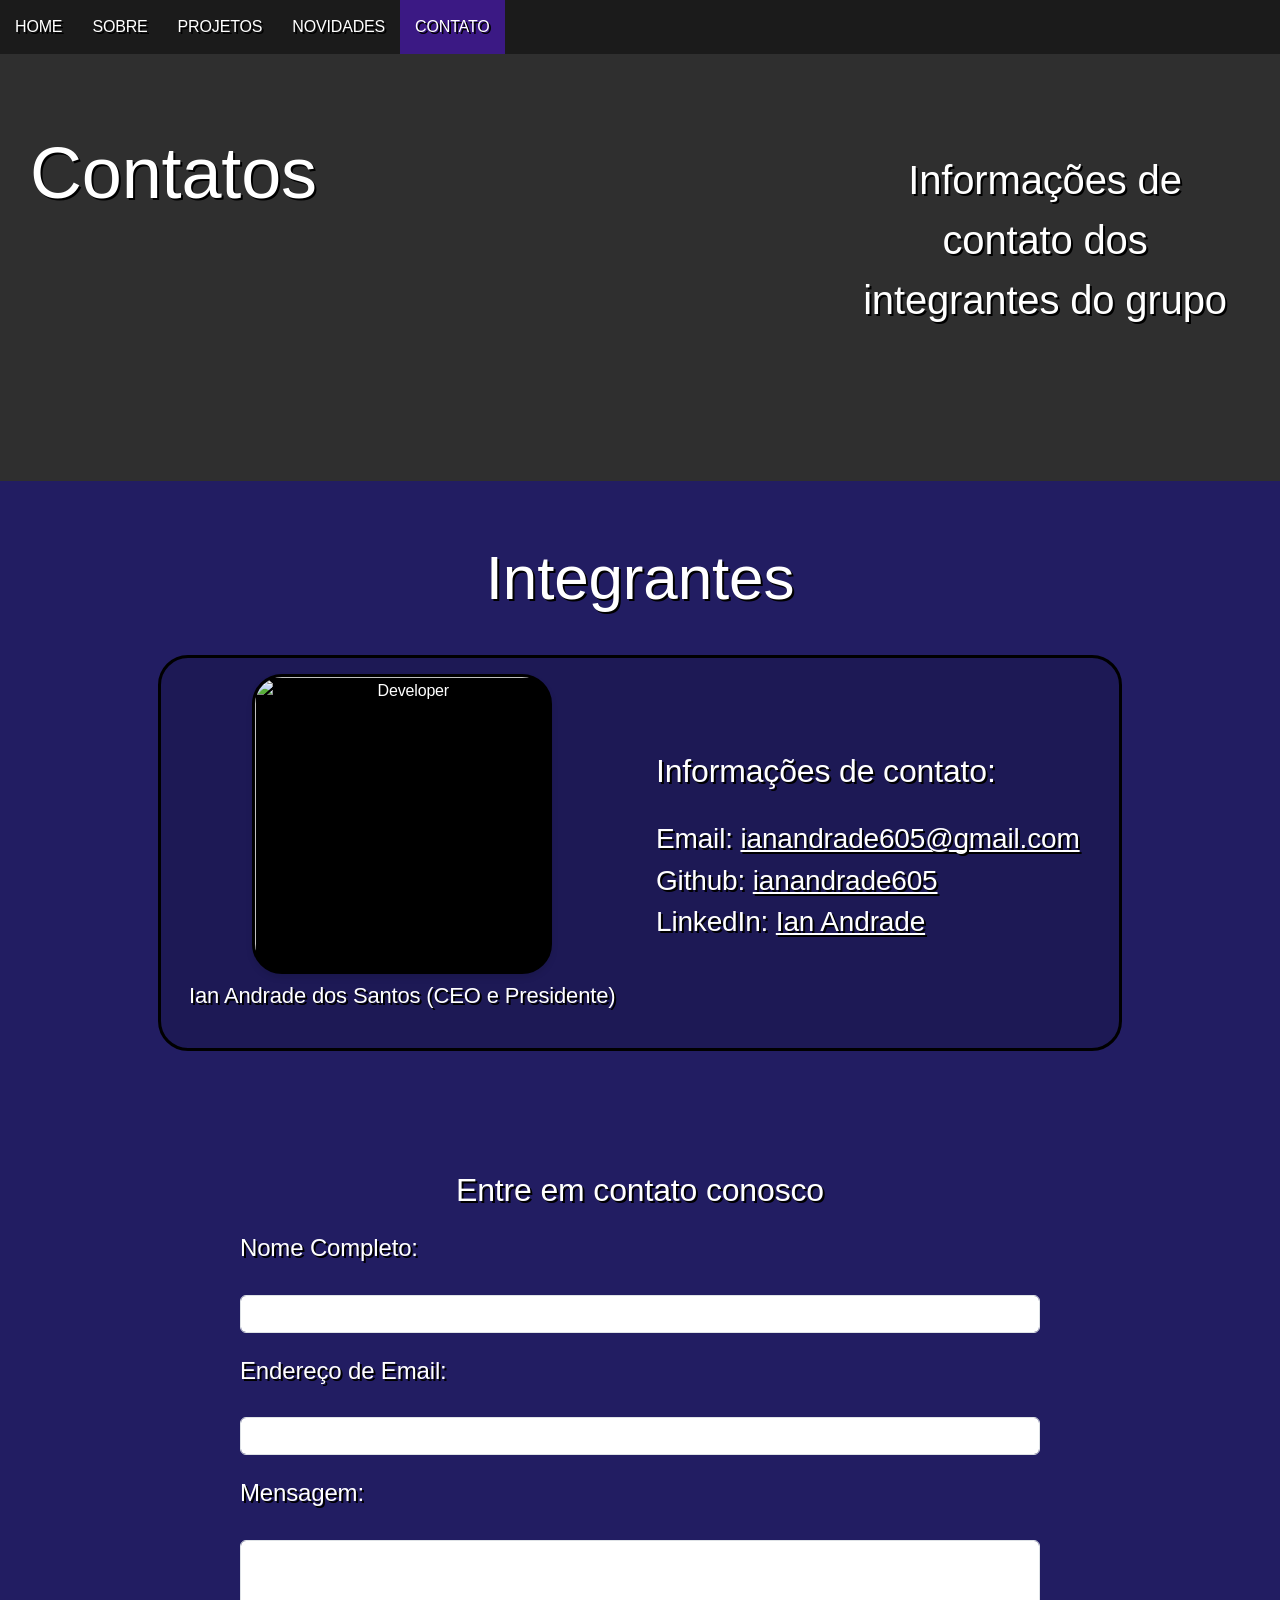
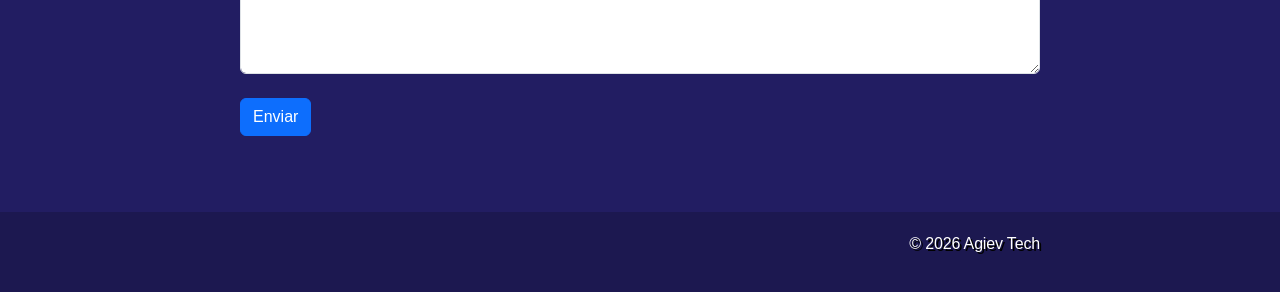
==== contato.html @ 8417f0e1 "Add files via upload" ====
<!DOCTYPE CTYPE html>
<html lang="pt-br">
  <head>
    <meta charset="utf-8">
    <meta name="viewport" content="width=device-width, initial-scale=1.0">
    <link href="styles.css" rel="stylesheet">
    <link rel="stylesheet" href="https://cdn.jsdelivr.net/npm/bootstrap@5.3.3/dist/css/bootstrap.min.css"
      integrity="sha384-QWTKZyjpPEjISv5WaRU9OFeRpok6YctnYmDr5pNlyT2bRjXh0JMhjY6hW+ALEwIH" crossorigin="anonymous">
    <title>CONTATOS</title>
  </head>
  <body id="contact" class="preto">
    <header class="site_header">
      <div>
        <nav class="site_header_nav sidebar">
          <ul role="list">
            <li><a href="index.html">HOME</a></li>
            <li><a href="sobre.html">SOBRE</a></li>
            <li><a href="projetos.html">PROJETOS</a></li>
            <li><a href="novidades.html">NOVIDADES</a></li>
            <li><a class="active" href="contato.html">CONTATO</a></li>
          </ul>
        </nav>
      </div>
    </header>
    <div class="content">
      <section id="header" class="header">
        <div class="wrapper">
          <div class="">
            <h2 class="left_text" style="float: left;">Contatos</h2>
          </div>
          <div class="right_text">
            <p style="float: right;">Informações de contato dos integrantes do grupo</p>
          </div>
        </div>
      </section>
      <section id="sobre" class="preto">
        <div class="text_center white">
          <h1 class="big">Integrantes</h1>
        </div>
        <div class="bloco">
          <div class="cartao flex">
            <figure class=" text_center">
              <img class="foto" width="200px" height="200px"
                src="assets/Ian Andrade.jpeg"
                alt="Developer" class="about_img" />
              <figcaption class="about_caption " style="font-size: 22px;">Ian Andrade dos Santos (CEO e Presidente)</figcaption>
            </figure>
            <div class="text_center testo">
              <ul role="list" class="con_list">
                <li><p class="h2">Informações de contato:</p></li><br>
                <li><p class="h3">Email: <a target="_blank" href="mailto:ianandrade605@gmail.com">ianandrade605@gmail.com</a></p></li>
                <li><p class="h3">Github: <a target="_blank" href="https://github.com/ianandrade605">ianandrade605</a></p></li>
                <li><p class="h3">LinkedIn: <a target="_blank" href="https://www.linkedin.com/in/ian-andrade-1b4456400/">Ian Andrade</a></p></li>
              </ul>
            </div>
          </div>
        </div>
        <!-- <div class="bloco">
          <div class="cartao flex">
            <figure class=" text_center">
              <img class="foto" width="200px" height="200px" src="assets/pedro azevedo.jpeg"
                alt="Developer" class="about_img" />
              <figcaption class="about_caption" style="font-size: 22px;">Pedro Azevedo Melo Gonçalves(CFO)</figcaption>
            </figure>
            <div class="text_center testo">
              <ul role="list" class="con_list">
                <li><p class="h2">Informações de contato:</p></li><br>
                <li><p class="h3">Email: <a target="_blank" href="mailto:p.azemelgon@gmail.com">p.azemelgon@gmail.com</a></p></li>
                <li><p class="h3">GitHub: <a target="_blank" href="https://github.com/pazeevedo">pazeevedo</a></p></li>
                <li><p class="h3">LinkedIn: <a target="_blank" href="https://www.linkedin.com/in/pedro-a-549579320/">Pedro Azevedo</a></p></li>
              </ul>
            </div>
          </div>
        </div> -->
        <!-- <div class="bloco">
          <div class="cartao flex">
            <figure class="text_center">
              <img class="foto" width="200px" height="200px"
                src="assets/ian calassara.jpeg" alt="Developer"
                class="about_img" />
              <figcaption class="about_caption" style="font-size: 22px;">Ian Machado Rangel Calassara Pereira (CIO)</figcaption>
            </figure>
            <div class="text_center testo">
              <ul role="list" class="con_list">
                <li><p class="h2">Informações de contato:</p></li><br>
                <li><p class="h3">Email: <a target="_blank" href="mailto:iancalassara2@gmail.com">iancalassara2@gmail.com</a></p></li>
                <li><p class="h3">GitHub: <a target="_blank" href="https://github.com/CalassaraIP">CalassaraIP</a></p></li>
                <li><p class="h3">LinkedIn: <a target="_blank" href="https://www.linkedin.com/in/ian-calassara-732875305/">Ian Calassara</a></p></li>
              </ul>
            </div>
          </div>
        </div> -->
        <!-- <div class="bloco">
          <div class="cartao flex">
            <figure class=" text_center">
              <img class="foto" width="200px" height="200px"
                src="assets/arthur sato.jpeg"
                alt="Developer" class="about_img" />
              <figcaption class="about_caption " style="font-size: 22px;">Arthur Sato Pereira (CMO)</figcaption>
            </figure>
            <div class="text_center testo">
              <ul role="list" class="con_list">
                <li><p class="h2">Informações de contato:</p></li><br>
                <li><p class="h3">Email: <a target="_blank" href="mailto:arthur.sato21@gmail.com">arthur.sato21@gmail.com</a></p></li>
                <li><p class="h3">GitHub: <a target="_blank" href="https://github.com/arthursatop">arthursatop</a></p></li>
                <li><p class="h3">LinkedIn: <a target="_blank" href="https://www.linkedin.com/in/arthur-sato-a51432333/">Arthur Sato</a></p></li>
              </ul>
            </div>
          </div>
        </div> -->
        <!-- <div class="bloco preto">
          <div class="cartao flex">
            <figure class=" text_center">
              <img class="foto" width="200px" height="200px"
                src="assets/Samuel augusto.jpeg"
                alt="Developer" class="about_img" />
              <figcaption class="about_caption " style="font-size: 22px;">Samuel Augusto de Melo (CTO)</figcaption>
            </figure> -->
            <!-- <div class="text_center testo preto">
              <ul role="list" class="con_list">
                <li><p class="h2">Informações de contato:</p></li><br>
                <li><p class="h3">Email: <a target="_blank" href="mailto:samuelaugustodemello@gmail.com">samuelaugustodemello@gmail.com</a></p></li>
                <li><p class="h3">GitHub: <a target="_blank" href="https://github.com/Sam-dev-source">Sam-dev-source</a></p></li>
                <li><p class="h3">LinkedIn: <a target="_blank" href="https://www.linkedin.com/in/samuel-augusto-de-melo-037298401/">Samuel Augusto de Melo</a></p></li>
              </ul>
            </div>
          </div> -->
        </div>
      </section>
      <section>
        <div class="wrapper_inner white">
          <h1 class="h2 text_center big">Entre em contato conosco</h1>
          <form class="mt-4" action="" >
            <div class="form-group">
              <label for="name"><p class="h4">Nome Completo:</p></label>
              <input class="form-control mt-4" type="text" name="name" id="name" required>
            </div> <br>
            <div class="form-group">
              <label for="email"><p class="h4">Endereço de Email:</p></label>
              <input class="form-control mt-4" type="email" name="email" id="email" required>
            </div><br>
            <div class="form-group">
              <label for="message"><p class="h4">Mensagem:</p></label>
              <textarea class="form-control mt-4" name="message" id="message" rows="5" required></textarea>
            </div>
            <!-- <input class="btn btn-primary btn-block mt-4" type="submit" name="submit" value="Enviar"> -->
            <input onclick="enviarForm()"  class="btn btn-primary btn-block mt-4" type="submit" value="Enviar">
          </form>
      </section>    
      <footer>
        <section id="footer">
            <div class="wrapper_inner">
            <div class="text_right white">
              <p>&copy; 2026 Agiev Tech</p>
            </div>
          </div>
        </section>
      </footer>
    </div>
     <script src="index.js">
      function mudarTexto() {
        document.getElementById("texto").innerText = "Você clicou no botão! 🎉";
      }
  </script>  
  </body>
</html>
---- styles.css ----
/* Box sizing rules */
*,
*::before,
*::after {
  box-sizing: border-box;
  font-family: sans-serif;
}

/* Remove default margin */
body,
h1,
h2,
h3,
h4,
p,
figure,
blockquote,
dl,
dd {
  margin: 0;
}

/* Remove list styles on ul, ol elements with a list role, which suggests default styling will be removed */
ul[role="list"],
ol[role="list"] {
  list-style: none;
  padding: 0;
}

/* Set core root defaults */
html:focus-within {
  scroll-behavior: smooth;
}

/* Set core body defaults */
body {
  min-height: 100vh;
  text-rendering: optimizeSpeed;
  letter-spacing: -0.01em;
}

/* All elements that don't have a class get default styles */
a:not([class]) {
  text-decoration-skip-ink: none;
}

/* Make images easier to work with */
img,
picture {
  max-width: 100%;
  display: block;
}

/* Inherit fonts for inputs and buttons */
input,
button,
textarea,
select {
  font: inherit;
}

@media (prefers-reduced-motion: reduce) {
  html:focus-within {
    scroll-behavior: auto;
  }
}

main:focus {
  outline: none;
}

/* @link https://utopia.fyi/type/calculator?c=320,18,1.2,1240,20,1.25,5,2,&s=0.75|0.5|0.25,1.5|2|3|4|6,s-l&g=s,l,xl,12 */

:root {
    --step--2: clamp(0.7813rem, 0.7747rem + 0.0326vw, 0.8rem);
    --step--1: clamp(0.9375rem, 0.9158rem + 0.1087vw, 1rem);
    --step-0: clamp(1.125rem, 1.0815rem + 0.2174vw, 1.25rem);
    --step-1: clamp(1.35rem, 1.2761rem + 0.3696vw, 1.5625rem);
    --step-2: clamp(1.62rem, 1.5041rem + 0.5793vw, 1.9531rem);
    --step-3: clamp(1.944rem, 1.771rem + 0.8651vw, 2.4414rem);
    --step-4: clamp(2.3328rem, 2.0827rem + 1.2504vw, 3.0518rem);
    --step-5: clamp(2.7994rem, 2.4462rem + 1.7658vw, 3.8147rem);
  }
  
  /* @link https://utopia.fyi/space/calculator?c=320,18,1.2,1240,20,1.25,5,2,&s=0.75|0.5|0.25,1.5|2|3|4|6,s-l&g=s,l,xl,12 */
  
  :root {
    --space-3xs: clamp(0.3125rem, 0.3125rem + 0vw, 0.3125rem);
    --space-2xs: clamp(0.5625rem, 0.5408rem + 0.1087vw, 0.625rem);
    --space-xs: clamp(0.875rem, 0.8533rem + 0.1087vw, 0.9375rem);
    --space-s: clamp(1.125rem, 1.0815rem + 0.2174vw, 1.25rem);
    --space-m: clamp(1.6875rem, 1.6223rem + 0.3261vw, 1.875rem);
    --space-l: clamp(2.25rem, 2.163rem + 0.4348vw, 2.5rem);
    --space-xl: clamp(3.375rem, 3.2446rem + 0.6522vw, 3.75rem);
    --space-2xl: clamp(4.5rem, 4.3261rem + 0.8696vw, 5rem);
    --space-3xl: clamp(6.75rem, 6.4891rem + 1.3043vw, 7.5rem);
  }

  h1,
.h1 {
  font-size: var(--step-5);
}

h2,
.h2 {
  font-size: var(--step-4);
}

h3,
.h3 {
  font-size: var(--step-3);
}

h4,
.h4 {
  font-size: var(--step-2);
}

h5,
.h5 {
  font-size: var(--step-1);
}

/* define some constants */
.flex {
    display: flex;
    align-items: center;
    gap: var(--space-s);
    /* border: #00ff19 2px solid; */
    flex-direction: row;
    flex-wrap: wrap;
  }
  @media (max-width: 468px) {
    .flex {
      flex-wrap: wrap;
    }
  }
  .flex_center {
    justify-content: center;
  }
  .flex_around {
    justify-content: space-around;
  }
  .flex_between {
    justify-content: space-between;
  }
  @media (max-width: 468px) {
    .flex_around {
      justify-content: center;
    }
    .flex_between {
      justify-content: center;
    }
  }
  .text_center {
    text-align: center;
  }
  .text_right {
    text-align: right;
  }
  
  /* define spacing */
  .padding-top-3xs {
    padding: var(--space-3xs);
  }

  /* create the wrappers */
.wrapper {
    width: 100%;
    max-width: 1240px;
    margin: 0 auto;
    order: 2px solid #e70000;
  }
  .wrapper_inner {
    width: 100%;
    max-width: 800px;
    margin: 0 auto;
    /* border: 2px solid #ddd; */
  }

 /* About section */
.about_content {
    padding: var(--space-m) 0;
    /* transform: skewX(-10deg); */
  }
  
  @media (max-width: 468px) {
    .about_content {
      transform: skewX(0deg);
    }
  }
  
  .about_figure {
    padding: var(--space-m) 0;
    box-shadow: 0 4px 6px rgba(0, 0, 0, 0.1);
    border: 5px solid #535390;
    display: inline;
    /* padding: 2px; */
    background-color: #313154;
    margin-left: 8%;
    margin-right: 5%;
    color: #fff;
    border-radius: 10px;
  }
  
  .about_img {
    width: 300px;
    height: 200px;
    object-fit: cover;
    border-radius: 20px;
  }
  
  .about_caption {
    padding: var(--space-3xs) 0;
  }
  
  section#about {
    background-color: #ffffff;
    color: #333;
    --color-accent: #ffd700;
  } 

  /* Style the header */
.site_header { 
    overflow: hidden;
    margin: 0px;
    background-color: #1b1b1b;
    padding: 0px 0px;
    position: fixed;
    top: 0;
    width: 100%;
  }

  .site_header_nav ul li a {
    text-decoration: none;
  }

  /* Hero section styling */
.hero_content {
    padding: var(--space-3xl) 0;
  }
  
  .hero_content h1 {
    margin-bottom: var(--space-s);
  }
  
  .hero_social {
    padding-top: var(--space-3xl);
  }
  
  /* General styling for the hero section */
  section {
    padding: var(--space-xl) var(--space-l);
  }
  
  section#hero {
    /* ackground: linear-gradient(rgba(26, 26, 64, 0.9), rgba(26, 26, 64, 0.9)), */
      /* url("assets/images/background.jpg") no-repeat; */
    padding-bottom: 10px;
    background-size: cover;
    background-position: center;
    background-attachment: scroll;
    color: #fafafa;
    --color-accent: #8a2be2;
    /* ackground-color: #0000001f; */
  }

  /* Change the link color on hover */

.site_header_nav li {
    float:  left;
    transition: all 0.3s;
  }



  @media screen and (max-width: 600px) {
    .site_header_nav li {
      float: none;
    }
    .site_header { 
  
      position: relative;

    }
  }

  .site_header_nav ul {
    padding: 0px;
    margin: 0px;
    overflow: hidden;
  }

  .site_header_nav a {
    display: block;
    text-align: center;
    padding: 15px;
    text-decoration: none;
    /* order-right: 0.5px solid #fff; */
    color: white;
  }

  .site_header_nav li a:hover:not(.active) {
    background-color: #282727;
  }
  
  .active {
    background-color: #3b1984;
  }

  .blue {
    border: 2px solid #ffffff;
    border-radius: 60px;
    margin-bottom: 20px;
    margin-top: 20px;
    background-size: cover;
    background: rgba(0, 0, 0, 0.269)
  }

  .white {
    color: #fff;
  }

  .center {
    margin-bottom: 12%;
  }

  section#work {
    background:#070336e7;
    color: #ffffff;
    --color-accent: #1d3a89;
  }

  .work_images {
    border: #2c2ea080 3px solid;
    border-radius: 10px;
    background: linear-gradient(rgba(26, 26, 64, 0.9), rgba(26, 26, 64, 0.9)),
    url("assets/images/background.jpg") no-repeat;
    background-size: cover;
    margin: 0px;
  } 
  .work_images im {
    height: 350px;
    width: 100%;
    object-fit: cover;
    border-radius: 10px;
    box-shadow: 0 4px 6px rgba(0, 0, 0, 0.1);
    border: #9b0b4c 2px solid;
  }

  section#about {
    background: linear-gradient(rgba(26, 26, 64, 0.9), rgba(26, 26, 64, 0.9)),
    url("assets/images/background.jpg") no-repeat;
    background-size: cover;
  }

  section#footer {
    width: 100%;
    padding: var(--space-s);
    /* position: bottom;
    bottom: 0; */
    background-color: #0000002f;
  }

.li_image {
  width: 48%;
  border-radius: 10px;
  box-shadow: 0 4px 6px rgba(0, 0, 0, 0.1);
  border: #490b9b 2px solid;
}

.home {
  padding: var(--space-3xl) 0;
  background-size: cover;
  height: 100%;
  width: 100%;
}

.home_text {
  padding: var(--space-3xl) 0;
  font-family: sans-serif;
  margin: 5px;
}

html,
body {  
  height:100%; 
  width:100%; 
  margin:0; 
  padding:0;
}

/* #complete {
   height:100%;
   width:100%; 
} */

body#home {
  /* background: radial-gradient( circle 382px at 50% 50.2%,  rgb(41, 42, 117) 0.1%, rgba(3,1,50,1) 100.2% ) fixed;
  text-shadow: 2px 2px #000000; */
  background-color: #0c0652e7;
}

body#about {
  /* ackground: radial-gradient( circle 382px at 50% 50.2%,  rgb(31, 13, 169) 0.1%, rgb(9, 1, 50) 100.2% ) fixed; */
  /* text-shadow: 2px 2px #000000; */
  background-color: #0c0652e7;
}

body#news {
  /* background: radial-gradient( circle 382px at 50% 50.2%,  rgb(63, 22, 97) 0.1%, rgba(3,1,50,1) 100.2% ) fixed; */
  /* text-shadow: 2px 2px #000000; */
  background-color: #0c0652e7;
}

body#contact {
  /* background: radial-gradient( circle 382px at 50% 50.2%,  rgb(201, 201, 201) 0.1%, rgba(3,1,50,1) 100.2% ) fixed; */
  /* text-shadow: 2px 2px #000000; */
  background-color: #0c0652e7;
}

body#portfolio {
  background-color: #0c0652e7;
  font-family: Arial,sans-serif;
}


.margin_bottom {
  margin-bottom: 250px;
}

mansory {
  display: grid;
  column-count: 4;
  gap: 20px;
  grid-auto-rows: masonry;
  column-gap: 1em;
}

item {
  background-color: #fff;
  padding: 20px;
  box-sizing: border-box;
  box-shadow: 0 4px 6px rgba(0, 0, 0, 0.1);
  border-radius: 8px;
  transition: transform 0.3s;
  display: inline-block;
  align-items: center;
  justify-content: center;
  font-size: 1.2em;
  color: #fff;
  width: 100%;
}

.item {
  transition: transform 0.3s;
  /* border: 1px solid black; */
  font-size: large;
}
.item:hover {
  transform: translateY(-10px);
}

.item:hover #text {
  position: relative;
  visibility: visible;
}

.item1 { background-color: #ff6f61;
  background: url(assets/images/Captura\ de\ tela\ 2025-04-20\ 175848.png) no-repeat;
  background-size: cover;

}

.item2 { grid-row: span 15; background-color: #6b5b95;
background: url(assets/images/background.jpg) no-repeat;
background-position: center;
background-size: cover;
}

.item3 { background-color: #88b04b;
  background: url(assets/images/background.jpg) no-repeat;
  background-size: cover;
}

.item4 { grid-row: span 25; background-color: #d65076; }

.item5 { grid-row: span 30; background-color: #ffb347; }

.item6 { grid-row: span 15; background-color: #45b8ac; }

.item7 { grid-row: span 20; background-color: #e94b3c; }

.item8 { grid-row: span 10; background-color: #6c5b7b; }

.item9 { grid-row: span 25; background-color: #00a86b; }

.item10 { grid-row: span 30; background-color: #b565a7;}


/* Grids */
.container {
  display: grid;
  grid-gap: 2rem;
  grid-template-columns: repeat(2, 1fr);
  grid-template-rows: repeat(auto, 150px);
  margin: 0 auto;
  max-width: 90%;
}

@media only screen and (max-width: 820px) {
  .container {
    grid-template-columns: repeat(1, minmax(100px,1fr));
  }
}

/* Grid Images */
.img {
  border-radius: 30px;
  height: 100%;
  width: 100%;
  object-position: center;
  border: 3px solid black;
}

/* Grid Item spannig */
.item-1 {
  grid-row: 1/3;
  grid-column: 1/3;
}

.item-2 {
  grid-row: 1/3;
  grid-column: 3/4;
}

.item-4 {
  grid-row: 2/6;
}

.item-5 {
  grid-row: 2/6;
}

.item-6 {
  grid-row: 6;
}

.item-7 {
  grid-row: 5/6;
}

.item-8 {
  grid-row: 4/6;
}

.item-9 {
  grid-row: 6/11;
}

.item-10 {
  grid-row: 6/7;
}

.item-11 {
  grid-row: 6/9;
}

.item-12 {
  grid-row: 7/12;
}

.item-13 {
  grid-row: 9/13;
}

.item-14 {
  grid-row: 11/13;
}

/* define text style */
#text {
  display: block;
  color: rgb(255, 255, 255);
  text-decoration: none;
  text-align: center;
  text-shadow: 1px solid black;
  visibility: hidden;
}

.con_list a {
  text-decoration: underline;
  color: rgb(255, 255, 255);
}
section#form {
  color: white;
  font-family: sans-serif;
}

.big {
  font-size: 62px;
}

.header {
  display: flex;
  padding: var(--space-3xl) 0;
  /* border: 3px solid goldenrod; */
  background-color: #2F2F2F;
  color: white;
  text-align: center;
}


.left_text {
  font-size: 72px;
  float: left;
  margin: 10px;
  text-wrap: wrap;
}

.right_text {
  font-size: 40px;
  float: right;
  width: 400px;
  margin: 15px;
  margin-top: 30px;
  text-wrap: wrap;
}

section#sobre {
  order: 3px solid rgb(255, 0, 183);
  /* display: grid;
  grid-gap: 1rem;
  grid-template-columns: repeat(2, 1fr);
  grid-template-rows: repeat(1, 150px); */
  margin: 0 auto;
  max-width: 90%;
}

.testo {
  /* border: 3px solid rgb(0, 51, 255); */
  /* display: inline-block; */
  /* background-color: rgb(255, 255, 255); */
  width: 100%;
  color: white;
  float: left;
  text-align: left;
  overflow: auto;
}

.cartao {
  border: 3px solid rgb(0, 0, 0);
  display: grid;
  justify-content: center;
  grid-gap: 2rem;
  grid-template-columns: repeat(2, 1fr);
  grid-template-rows: repeat(1, 230px);
  margin: auto;
  max-width: 90%;
  padding: var(--space-2xl) 20px;
  border-radius: 30px;
  background-color: #00000023;
  margin-top: 40px;
}

@media screen and (max-width: 850px) {
  .cartao {
    grid-template-columns: repeat(1, 1fr);
  }
  .foto {
    margin: auto;
    width: 50%;
    height: 50%;
    max-height: 280px;
  }
  .testo {
    font-size: 20px;
    text-align: center;
    margin-top: 50px;
  }
}

.foto {
  border: 3px solid rgb(0, 0, 0);
  box-shadow: 0 4px 6px rgba(0, 0, 0, 0.1);
  background-color: #000000;
  color: #fff;
  border-radius: 30px;
  width: 300px;
  height: 300px;
  object-fit: cover;
  object-position: center;
  margin: auto;

}

.about_img {
  width: 300px;
  height: 200px;
  object-fit: contain;
}

.about_caption {
  padding: var(--space-3xs) 0;
  color: white;
  font-family: sans-serif;
}

.bloco {
  margin-top: 20px;
}

.header-home{
  background:url(assets/images/Imagem\ de\ fundo\ Home.jpg) no-repeat;
  background-position: center;
  background-size: cover;
  position: top;
  top: 0;
  text-shadow:  2px 4px 2px #000000;
}

.preto {
  text-shadow: 2px 2px black;
}

.h6 {
  font-size: 23px;
}

.sucesso_body{
    background: #171202bf;
    color: white;
}
.sucesso_div{
    justify-self: center;
    display: flex;
    justify-content: center;
    text-align: center;
    align-items: center;
    width: 240px;
    height: 360px;
    background-size: cover;
    background: rgba(255, 255, 255, 0.15);
    backdrop-filter: blur(20px);
    -webkit-backdrop-filter: blur(20px);
    border-radius: 20px;
    border: 1px solid rgba(255, 255, 255, 0.3);
    box-shadow: 
        0 8px 32px rgba(0, 0, 0, 0.1),
        inset 0 1px 0 rgba(255, 255, 255, 0.5),
        inset 0 -1px 0 rgba(255, 255, 255, 0.1),
        inset 0 0 20px 10px rgba(255, 255, 255, 1);
    position: absolute;
    overflow: hidden;
}

.sucesso_div::before {
    content: '';
    position: absolute;
    /* top: 0;
    left: 0;
    right: 0; */
    height: 1px;
    background-size: cover;
    background: linear-gradient(
            90deg,
            transparent,
            rgba(255, 255, 255, 0.8),
            transparent
  );
}

.sucesso_div::after {
    content: '';
    position: absolute;
    /* top: 0;
    left: 0;
    /* width: 1px; */
    height: 100%;
    background-size: cover;
    background: linear-gradient(
            180deg,
            rgba(255, 255, 255, 0.8),
            transparent,
            rgba(255, 255, 255, 0.3)
  );
}
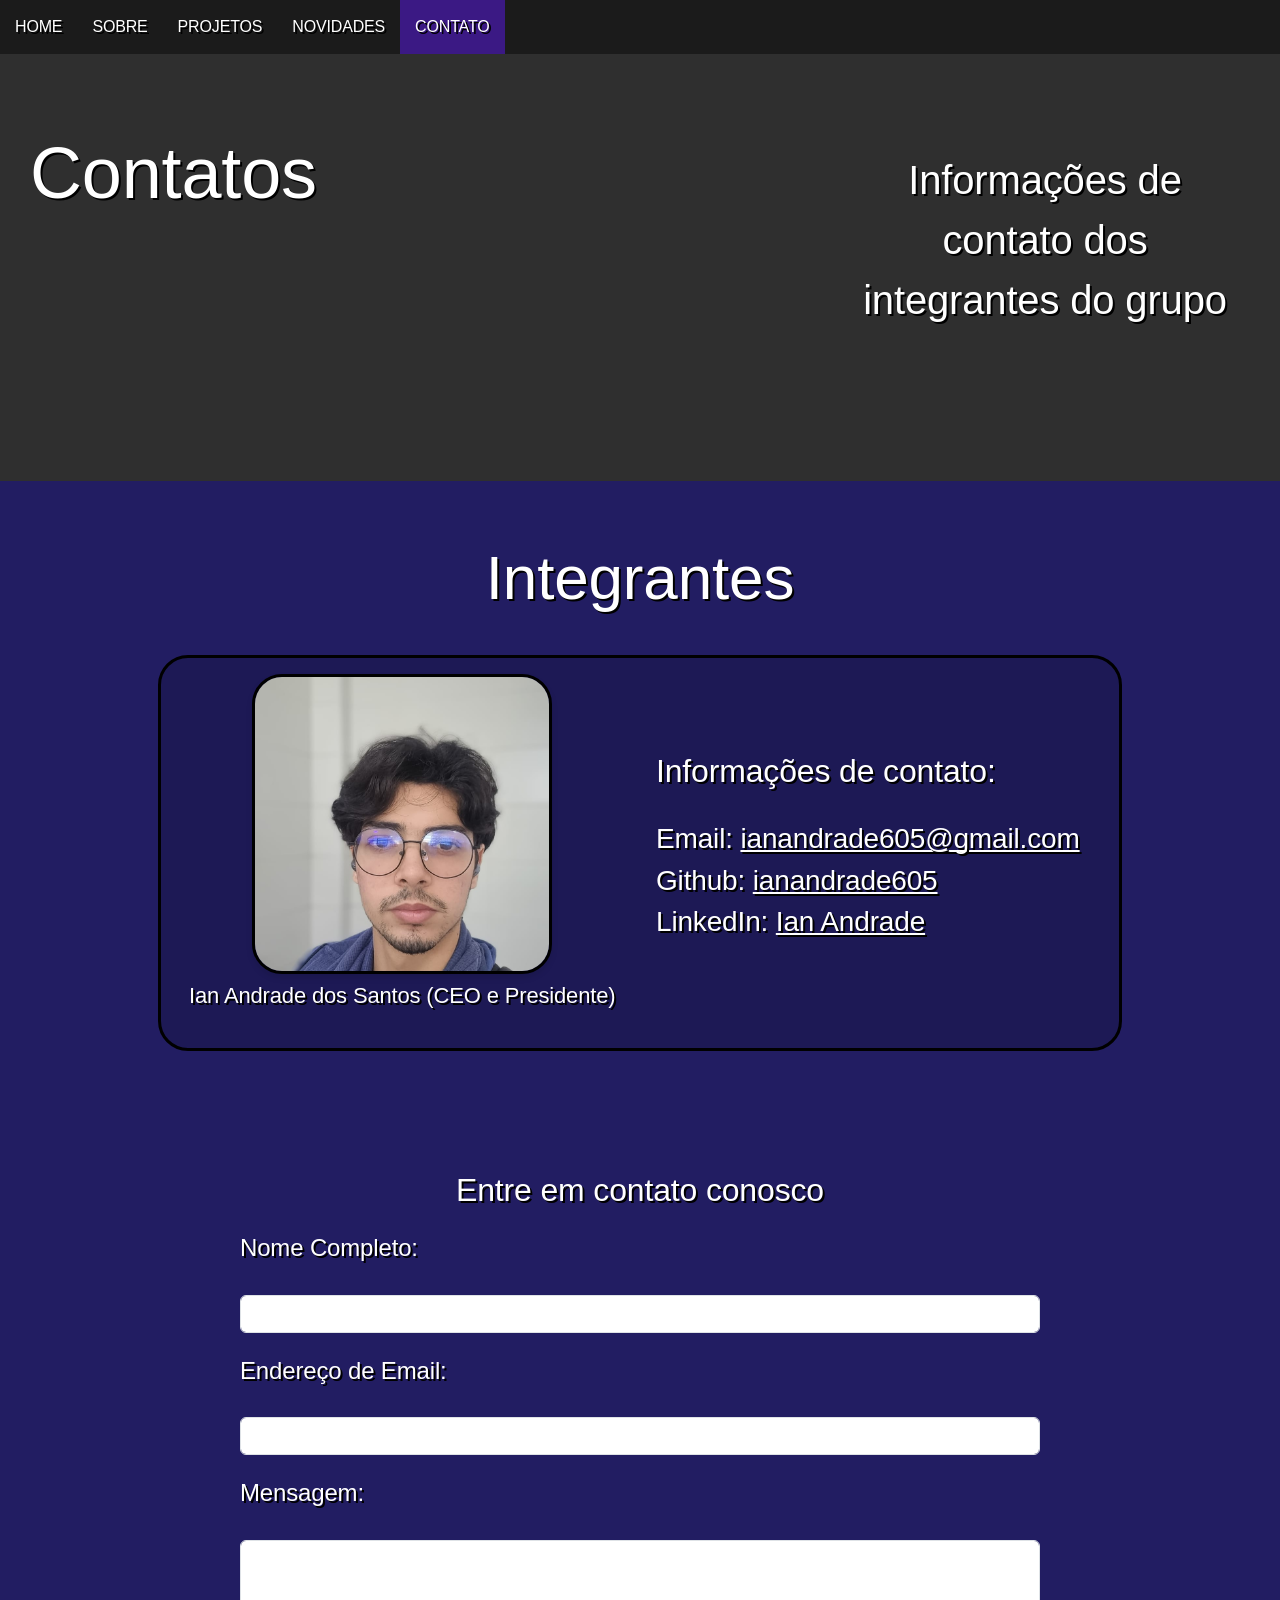
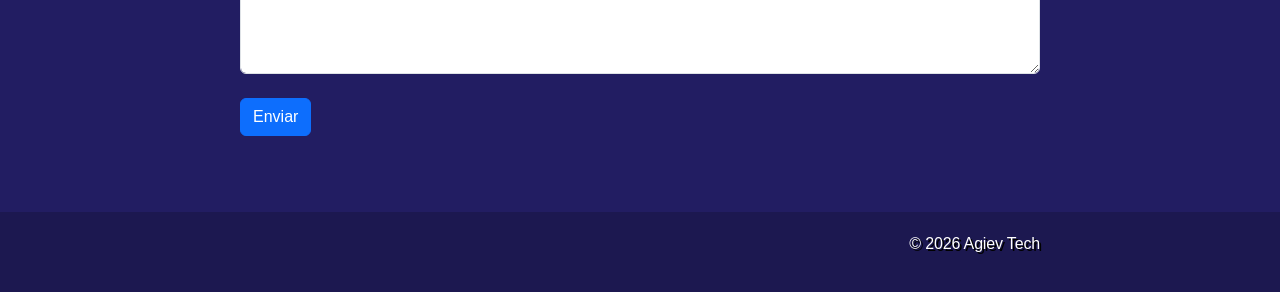
==== commit 23b203ed: "Update contato.html" ====
--- a/contato.html
+++ b/contato.html
@@ -41,7 +41,7 @@
           <div class="cartao flex">
             <figure class=" text_center">
               <img class="foto" width="200px" height="200px"
-                src="assets/Ian Andrade.jpeg"
+                src="Ian Andrade.jpeg"
                 alt="Developer" class="about_img" />
               <figcaption class="about_caption " style="font-size: 22px;">Ian Andrade dos Santos (CEO e Presidente)</figcaption>
             </figure>
@@ -163,4 +163,4 @@
       }
   </script>  
   </body>
-</html>+</html>
